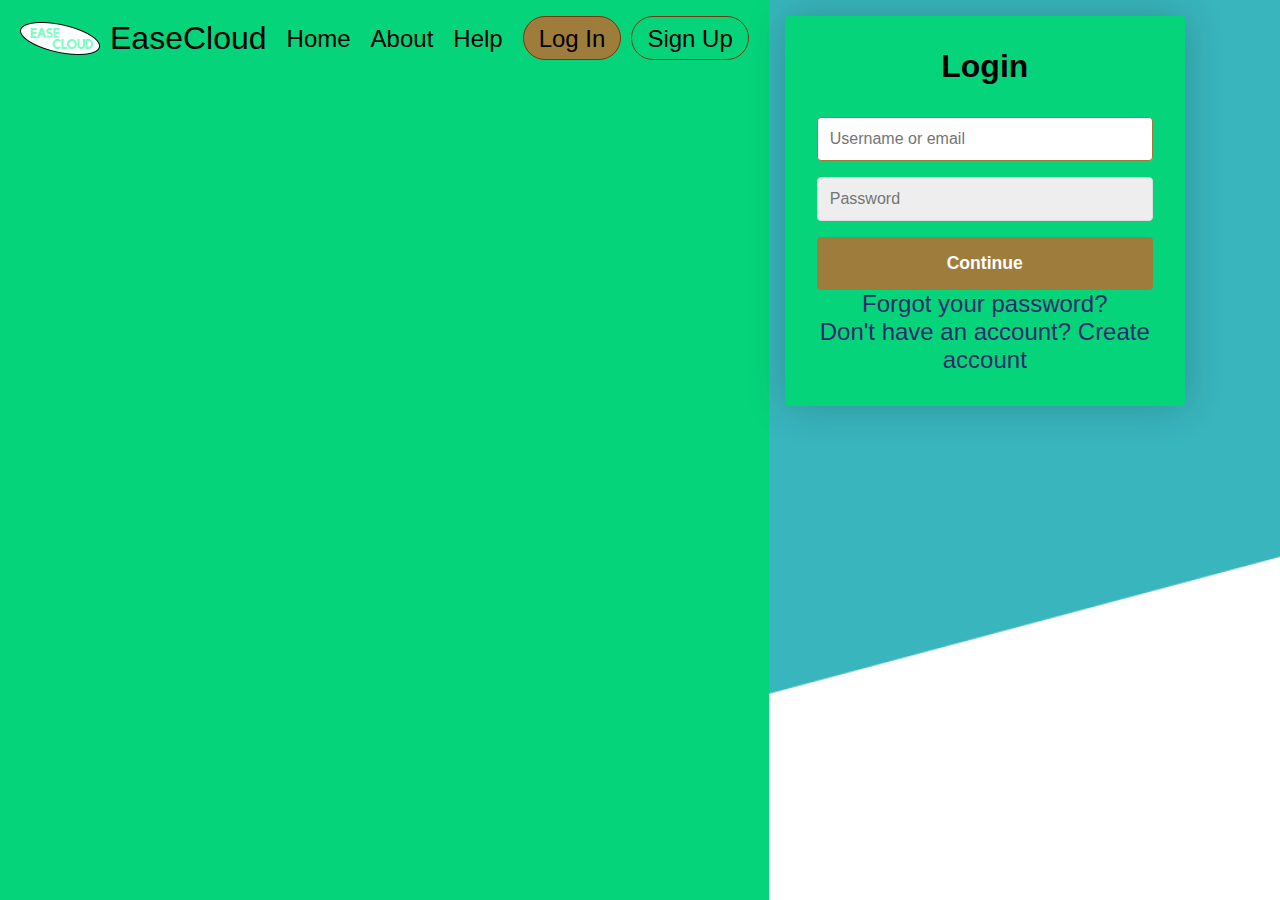
==== Sign-Login.html @ 3996596f "." ====
<!DOCTYPE html>
<head>
    <meta name="viewport" content="width=device-width, initial-scale=1.0">
    <meta charset="utf-8">
    <title>EaseCloud Login / Sign Up Form</title>
    <link rel="shortcut icon" href="/assets/favicon.ico">
    <link rel="stylesheet" href="Sign-Login.css">
    <link rel="stylesheet" href="Nav bar.css">
    <style>
        body{
            background-image: url('Images/Background.png');
            background-repeat: no-repeat;
            background-size: cover;
        }
    </style>
</head>
<body>
    <!--Nav Bar-->
    <nav>
        <ul class="menu">
            <img src="Images/Untitled-1.png">
            <li class="logo"><a href="#">EaseCloud</a></li>
            <li class="item"><a href="#">Home</a></li>
            <li class="item"><a href="#">About</a></li>
            <li class="item"><a href="#">Help</a></li>
            </li>
            <li class="item button"><a href="#">Log In</a></li>
            <li class="item button secondary"><a href="#">Sign Up</a></li>
            <li class="toggle"><span class="bars"></span></li>
        </ul>
    </nav>

    
    <main>
    <div class="container">
        <form class="form" id="login">
            <h1 class="form__title">Login</h1>
            <div class="form__message form__message--error"></div>
            <div class="form__input-group">
                <input type="text" class="form__input" autofocus placeholder="Username or email">
                <div class="form__input-error-message"></div>
            </div>
            <div class="form__input-group">
                <input type="password" class="form__input" autofocus placeholder="Password">
                <div class="form__input-error-message"></div>
            </div>
            <button class="form__button" type="submit">Continue</button>
            <p class="form__text">
                <a href="#" class="form__link">Forgot your password?</a>
            </p>
            <p class="form__text">
                <a class="form__link" href="./" id="linkCreateAccount">Don't have an account? Create account</a>
            </p>
        </form>
        <form class="form form--hidden" id="createAccount">
            <h1 class="form__title">Create Account</h1>
            <div class="form__message form__message--error"></div>
            <div class="form__input-group">
                <input type="text" id="signupUsername" class="form__input" autofocus placeholder="Username">
                <div class="form__input-error-message"></div>
            </div>
            <div class="form__input-group">
                <input type="text" class="form__input" autofocus placeholder="Email Address">
                <div class="form__input-error-message"></div>
            </div>
            <div class="form__input-group">
                <input type="password" class="form__input" autofocus placeholder="Password">
                <div class="form__input-error-message"></div>
            </div>
            <div class="form__input-group">
                <input type="password" class="form__input" autofocus placeholder="Confirm password">
                <div class="form__input-error-message"></div>
            </div>
            <button class="form__button" type="submit">Continue</button>
            <p class="form__text">
                <a class="form__link" href="./" id="linkLogin">Already have an account? Sign in</a>
            </p>
        </form>
    </div>
    <script src="Sign-Login.js"></script>
</body>
---- Sign-Login.css ----
body {
    --color-primary: #9E7D3C;
    --color-primary-dark: #703c0f;
    --color-secondary: #252c6a;
    --color-error: #cc3333;
    --color-success: #4bb544;
    --border-radius: 4px;

  margin: 0;
    height: 100vh;
    display: flex;
    font-size: 18px;
}

.container {
    width: 400px;
    max-width: 400px;
    margin: 1rem;
    padding: 2rem;
    box-shadow: 0 0 40px rgba(0, 0, 0, 0.2);
    border-radius: var(--border-radius);
    background: #06d47b;
}

.container,
.form__input,
.form__button {
    font: 500 1rem 'Quicksand', sans-serif;
}

.form--hidden {
    display: none;
}

.form > *:first-child {
    margin-top: 0;
}

.form > *:last-child {
    margin-bottom: 0;
}

.form__title {
    margin-bottom: 2rem;
    text-align: center;
}

.form__message {
    text-align: center;
    margin-bottom: 1rem;
}

.form__message--success {
    color: var(--color-success);
}

.form__message--error {
    color: var(--color-error);
}

.form__input-group {
    margin-bottom: 1rem;
}

.form__input {
    display: block;
    width: 100%;
    padding: 0.75rem;
    box-sizing: border-box;
    border-radius: var(--border-radius);
    border: 1px solid #dddddd;
    outline: none;
    background: #eeeeee;
    transition: background 0.2s, border-color 0.2s;
}

.form__input:focus {
    border-color: var(--color-primary);
    background: #ffffff;
}

.form__input--error {
    color: var(--color-error);
    border-color: var(--color-error);
}

.form__input-error-message {
    margin-top: 0.5rem;
    font-size: 0.85rem;
    color: var(--color-error);
}

.form__button {
    width: 100%;
    padding: 1rem 2rem;
    font-weight: bold;
    font-size: 1.1rem;
    color: #ffffff;
    border: none;
    border-radius: var(--border-radius);
    outline: none;
    cursor: pointer;
    background: var(--color-primary);
}

.form__button:hover {
    background: var(--color-primary-dark);
}

.form__button:active {
    transform: scale(0.98);
}

.form__text {
    text-align: center;
}

.form__link {
    color: var(--color-secondary);
    text-decoration: none;
    cursor: pointer;
}

.form__link:hover {
    text-decoration: underline;
}
---- Nav bar.css ----
* {
    box-sizing: border-box;
    padding: 0;
    margin: 0;
  }
  body {
   font-family: sans-serif;
  }
  nav {
    background: #06d47b;
    padding: 5px 20px;
    font-family: Impact, Haettenschweiler, 'Arial Narrow Bold', sans-serif;
  }
  ul {
    list-style-type: none;
    font-size: xx-large;
  }
  a {
    color: rgb(0, 0, 0);
    text-decoration: none;
    font-size: x-large;
  }
  a:hover {
    text-decoration: underline;
  }
  .logo a:hover {
    text-decoration: none;
  }
  .menu li {
    font-size: 16px;
    padding: 15px 5px;
    white-space: nowrap;
  }
  .logo a,
  .toggle a {
    font-size: xx-large;
  }
  .button.secondary {
    border-bottom: 1px #444 solid;
  }
  
  /* Mobile menu */
  .menu {
    display: flex;
    flex-wrap: wrap;
    justify-content: space-between;
    align-items: center;
  }
  .toggle {
    order: 1;
  }
  .item.button {
    order: 2;
  }
  .item {
    width: 100%;
    text-align: center;
    order: 3;
    display: none;
  }
  .item.active {
    display: block;
  }
  
  /* Navbar Toggle */
  .toggle {
    cursor:pointer;
  }
  .bars {
    background: #999;
    display: inline-block;
    height: 2px;
    position: relative;
    transition: background .2s ease-out;
    width: 18px;
  }
  .bars:before,
  .bars:after {
    background: #999;
    content: '';
    display: block;
    height: 100%;
    position: absolute;
    transition: all .2s ease-out;
    width: 100%;
  }
  .bars:before {
    top: 5px;
  }
  .bars:after {
    top: -5px;
  }
  
  /* Tablet menu */
  @media all and (min-width: 468px) {
    .menu {
        justify-content: center;
    }
  
    .logo {
        flex: 1;
    }
  
    .item.button {
        width: auto;
        order: 1;
        display: block;
    }
    .toggle {
        order: 2;
    }
    .button.secondary {
        border: 0;
    }
    .button a {
        padding: 7.5px 15px;
        background: #9E7D3C;
        border: 1px #703c0f solid;
        border-radius:50em;
    }
    .button.secondary a {
        background: transparent;    
    }
    .button a:hover {
        text-decoration: none;
        transition:all .25s;
    }
    .button:not(.secondary) a:hover {
        background: #9b762c;
        border-color: #4d2503;
    }
    .button.secondary a:hover {
        color: #ddd;
    } 
  }
  
  /* Desktop menu */
  @media all and (min-width: 768px) {
    .item {
        display: block;
        width: auto;
    }
    .toggle {
        display: none;
    }
    .logo {
        order: 0;
    }
    .item {
        order: 1;
    }
    .button {
        order: 2;
    }
    .menu li {
        padding: 15px 10px;
    }
    .menu li.button {
        padding-right: 0;
    }
  }
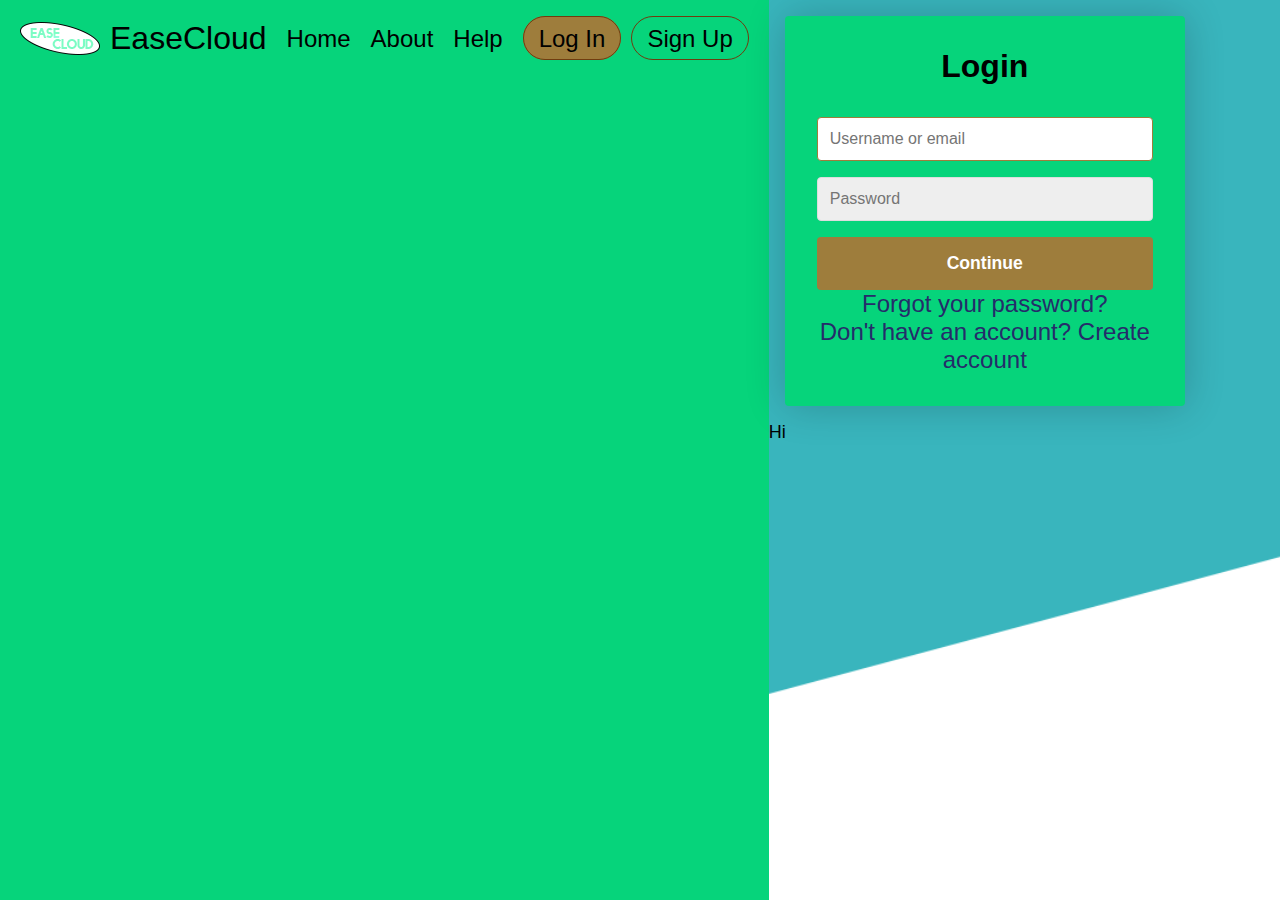
==== commit eba7c000: "Hi" ====
--- a/Sign-Login.html
+++ b/Sign-Login.html
@@ -78,4 +78,5 @@
         </form>
     </div>
     <script src="Sign-Login.js"></script>
-</body>+</body>
+Hi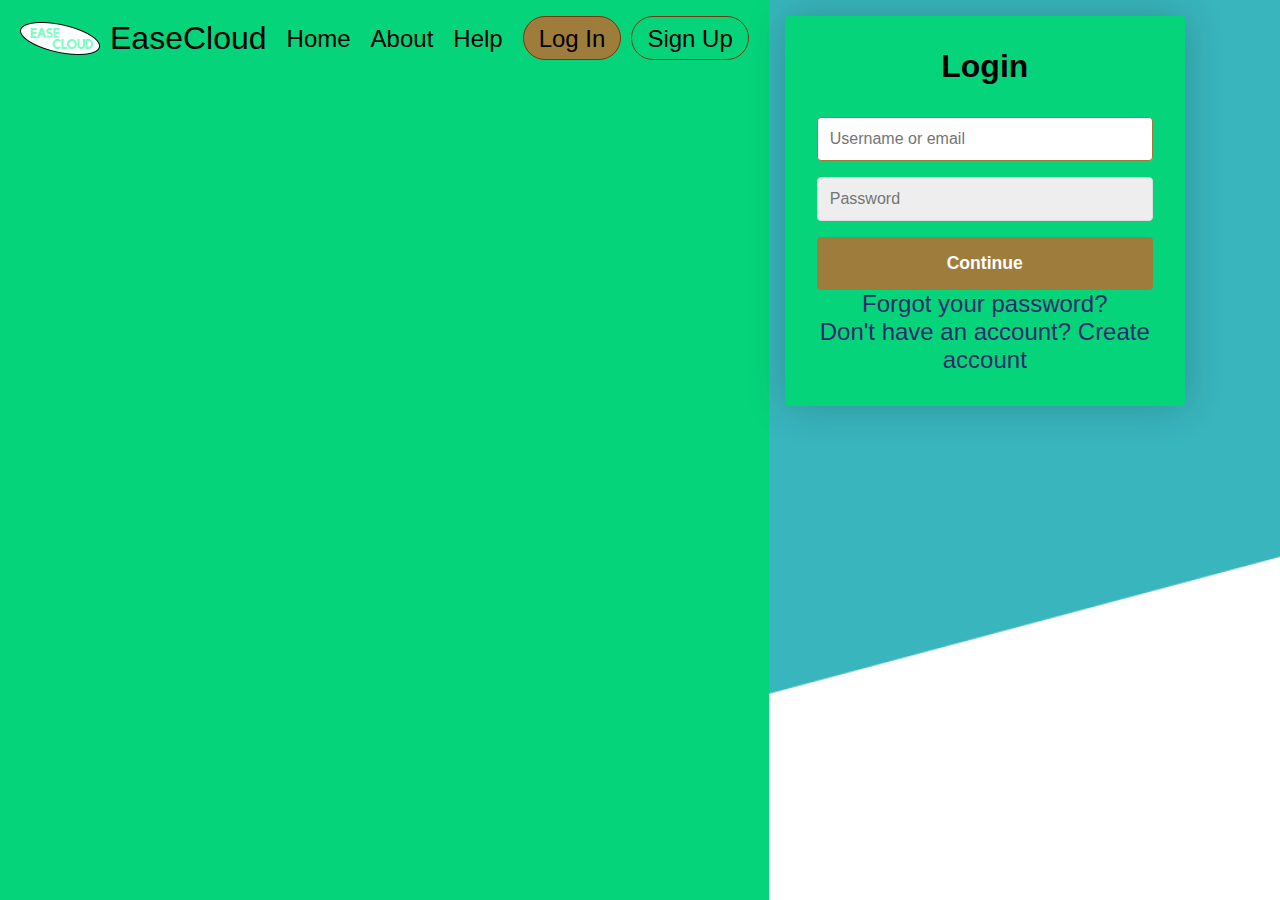
==== commit 5064071f: "No Hi" ====
--- a/Sign-Login.html
+++ b/Sign-Login.html
@@ -78,5 +78,4 @@
         </form>
     </div>
     <script src="Sign-Login.js"></script>
-</body>
-Hi+</body>